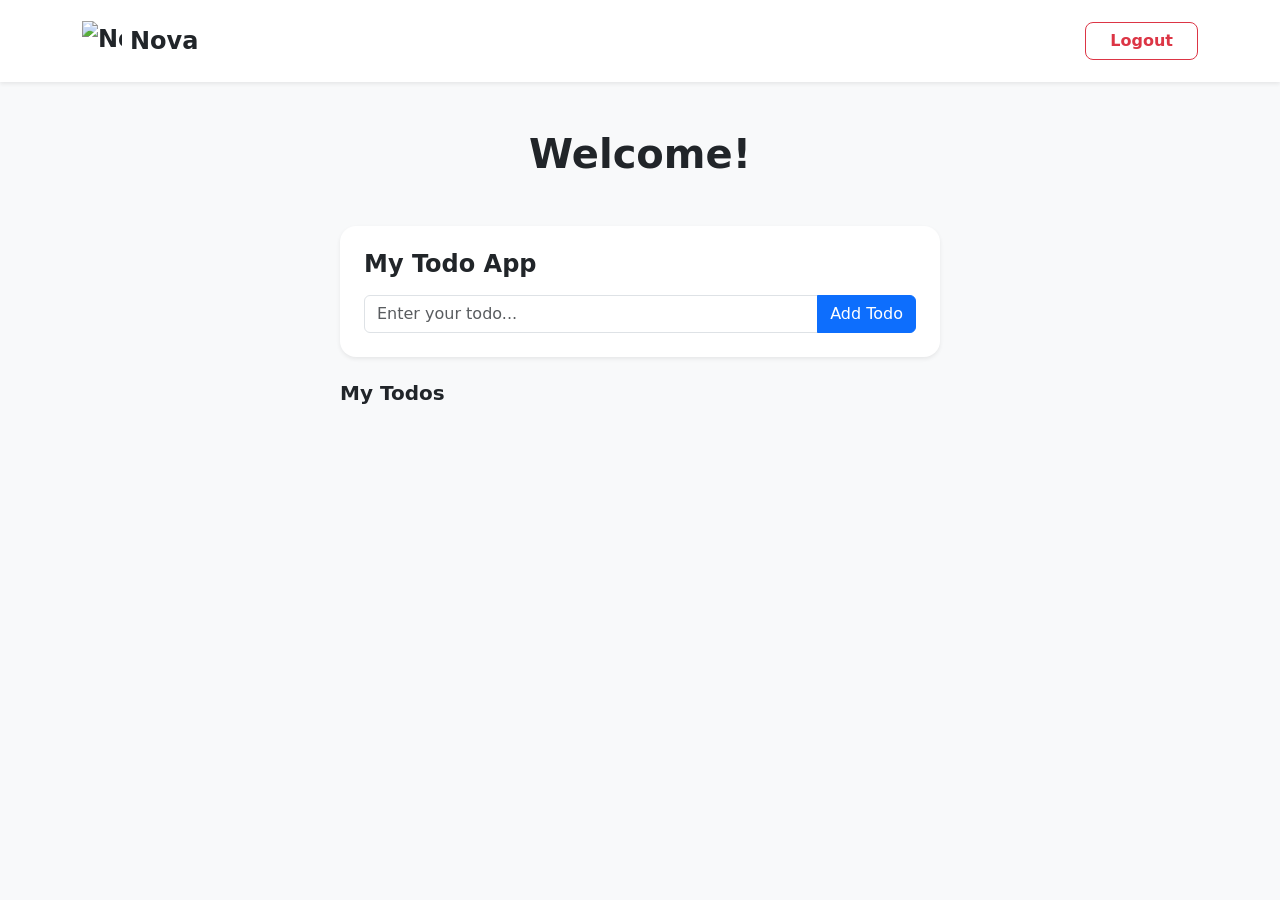
==== dashboard.html @ fa8cd3ab "Add files via upload" ====
<!DOCTYPE html>
<html lang="en">

<head>
    <meta charset="UTF-8">
    <meta name="viewport" content="width=device-width, initial-scale=1.0">

    <title>Dashboard | Nova</title>

    <link href="https://cdn.jsdelivr.net/npm/bootstrap@5.3.8/dist/css/bootstrap.min.css" rel="stylesheet">
</head>

<body class="bg-light">

    <nav class="navbar bg-white shadow-sm py-3">
        <div class="container">

            <a href="dashboard.html"
                class="navbar-brand d-flex align-items-center fw-bold fs-4 text-dark">

                <img src="https://cdn-icons-png.flaticon.com/512/1006/1006771.png"
                    width="40" height="40" alt="Nova Logo" class="me-2">

                Nova

            </a>

            <button id="logout"
                class="btn btn-outline-danger rounded-3 px-4 fw-semibold">

                Logout

            </button>

        </div>
    </nav>


    <main class="container py-5">

        <div class="text-center mb-5">

            <h1 class="fw-bold text-dark" id="greeting-text">
                Welcome!
            </h1>

        </div>


        <div class="card border-0 shadow-sm rounded-4 p-4 mx-auto"
            style="max-width: 600px;">

            <h4 class="fw-bold mb-3">
                My Todo App
            </h4>

            <form id="todo-form">

                <div class="input-group">

                    <input
                        type="text"
                        id="todo-input"
                        class="form-control"
                        placeholder="Enter your todo..."
                        required
                    >

                    <button
                        type="submit"
                        class="btn btn-primary"
                        id="todo-btn">

                        Add Todo

                    </button>

                </div>

            </form>

        </div>


        <div class="mx-auto mt-4" style="max-width: 600px;">

            <h5 class="fw-bold mb-3">
                My Todos
            </h5>

            <ul id="todos-list" class="list-group shadow-sm"></ul>

        </div>

    </main>


    <script type="module" src="./index.js"></script>
    <script type="module" src="./dashboard.js"></script>

</body>

</html>
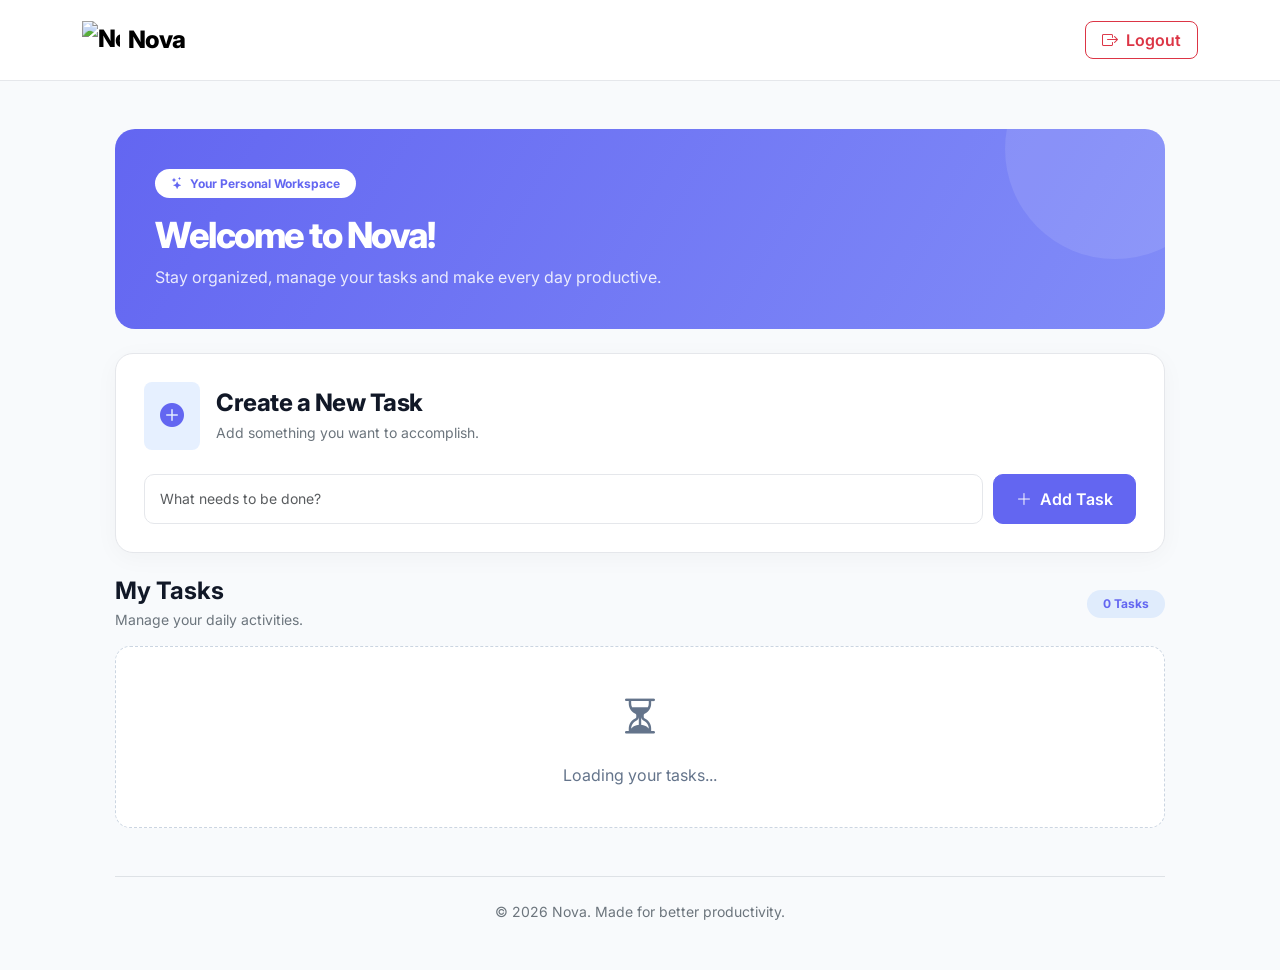
==== commit 88369840: "Revamp dashboard layout and styles Updated the dashboard layout and added new styles for improved us" ====
--- a/dashboard.html
+++ b/dashboard.html
@@ -7,97 +7,197 @@
 
     <title>Dashboard | Nova</title>
 
+    <link rel="icon" type="image/png"
+    href="https://cdn-icons-png.flaticon.com/512/1006/1006771.png">
+    
     <link href="https://cdn.jsdelivr.net/npm/bootstrap@5.3.8/dist/css/bootstrap.min.css" rel="stylesheet">
+
+
+    <link rel="stylesheet" href="style.css">
+
+    <link rel="stylesheet"
+        href="https://cdn.jsdelivr.net/npm/bootstrap-icons@1.13.1/font/bootstrap-icons.min.css">
 </head>
 
-<body class="bg-light">
-
-    <nav class="navbar bg-white shadow-sm py-3">
+<body>
+
+    <!-- Navbar -->
+
+    <nav class="navbar navbar-expand-lg py-3 sticky-top">
+
         <div class="container">
 
-            <a href="dashboard.html"
-                class="navbar-brand d-flex align-items-center fw-bold fs-4 text-dark">
+            <a href="dashboard.html" class="navbar-brand d-flex align-items-center">
 
                 <img src="https://cdn-icons-png.flaticon.com/512/1006/1006771.png"
-                    width="40" height="40" alt="Nova Logo" class="me-2">
+                    class="brand-logo me-2" alt="Nova">
 
                 Nova
 
             </a>
 
-            <button id="logout"
-                class="btn btn-outline-danger rounded-3 px-4 fw-semibold">
-
+            <button class="btn btn-outline-danger rounded-3 px-3 fw-semibold"
+                id="logout">
+
+                <i class="bi bi-box-arrow-right me-1"></i>
                 Logout
 
             </button>
 
         </div>
+
     </nav>
 
 
+    <!-- Main Dashboard -->
+
     <main class="container py-5">
 
-        <div class="text-center mb-5">
-
-            <h1 class="fw-bold text-dark" id="greeting-text">
-                Welcome!
-            </h1>
+        <div class="dashboard-wrapper">
+
+            <!-- Welcome Section -->
+
+            <section class="welcome-section mb-4">
+
+                <div class="position-relative" style="z-index:1;">
+
+                    <span class="badge bg-white text-primary rounded-pill px-3 py-2 mb-3">
+                        <i class="bi bi-stars me-1"></i>
+                        Your Personal Workspace
+                    </span>
+
+                    <h1 id="greeting-text">
+                        Welcome to Nova!
+                    </h1>
+
+                    <p class="mb-0">
+                        Stay organized, manage your tasks and make every day productive.
+                    </p>
+
+                </div>
+
+            </section>
+
+
+            <!-- Todo Input -->
+
+            <section class="todo-card mb-4">
+
+                <div class="d-flex align-items-center mb-4">
+
+                    <div class="bg-primary bg-opacity-10 rounded-3 p-3 me-3">
+
+                        <i class="bi bi-plus-circle-fill text-primary fs-4"></i>
+
+                    </div>
+
+                    <div>
+
+                        <h4 class="mb-1">Create a New Task</h4>
+
+                        <p class="text-secondary small mb-0">
+                            Add something you want to accomplish.
+                        </p>
+
+                    </div>
+
+                </div>
+
+
+                <form id="todo-form">
+
+                    <div class="todo-input-group">
+
+                        <input
+                            type="text"
+                            id="todo-input"
+                            class="form-control"
+                            placeholder="What needs to be done?"
+                            maxlength="250"
+                            required
+                        >
+
+                        <button
+                            type="submit"
+                            class="btn btn-primary add-btn"
+                            id="todo-btn">
+
+                            <i class="bi bi-plus-lg me-1"></i>
+                            Add Task
+
+                        </button>
+
+                    </div>
+
+                </form>
+
+            </section>
+
+
+            <!-- Todo List -->
+
+            <section>
+
+                <div class="d-flex justify-content-between align-items-center mb-3">
+
+                    <div>
+
+                        <h4 class="fw-bold mb-1">
+                            My Tasks
+                        </h4>
+
+                        <p class="text-secondary small mb-0">
+                            Manage your daily activities.
+                        </p>
+
+                    </div>
+
+                    <span class="badge bg-primary bg-opacity-10 text-primary rounded-pill px-3 py-2"
+                        id="todo-count">
+
+                        0 Tasks
+
+                    </span>
+
+                </div>
+
+
+                <div id="todos-list">
+
+                    <div class="empty-state">
+
+                        <i class="bi bi-hourglass-split fs-1"></i>
+
+                        <p class="mt-3 mb-0">
+                            Loading your tasks...
+                        </p>
+
+                    </div>
+
+                </div>
+
+            </section>
+
+
+            <!-- Footer -->
+
+            <footer class="text-center mt-5 pt-4 border-top">
+
+                <p class="text-secondary small mb-0">
+                    © 2026 Nova. Made for better productivity.
+                </p>
+
+            </footer>
 
         </div>
 
-
-        <div class="card border-0 shadow-sm rounded-4 p-4 mx-auto"
-            style="max-width: 600px;">
-
-            <h4 class="fw-bold mb-3">
-                My Todo App
-            </h4>
-
-            <form id="todo-form">
-
-                <div class="input-group">
-
-                    <input
-                        type="text"
-                        id="todo-input"
-                        class="form-control"
-                        placeholder="Enter your todo..."
-                        required
-                    >
-
-                    <button
-                        type="submit"
-                        class="btn btn-primary"
-                        id="todo-btn">
-
-                        Add Todo
-
-                    </button>
-
-                </div>
-
-            </form>
-
-        </div>
-
-
-        <div class="mx-auto mt-4" style="max-width: 600px;">
-
-            <h5 class="fw-bold mb-3">
-                My Todos
-            </h5>
-
-            <ul id="todos-list" class="list-group shadow-sm"></ul>
-
-        </div>
-
     </main>
 
 
     <script type="module" src="./index.js"></script>
+
     <script type="module" src="./dashboard.js"></script>
 
 </body>
 
-</html>+</html>
--- a/style.css
+++ b/style.css
@@ -0,0 +1,238 @@
+@import url('https://fonts.googleapis.com/css2?family=Inter:wght@400;500;600;700;800&display=swap');
+
+:root {
+    --primary: #6366f1;
+    --primary-dark: #4f46e5;
+    --dark: #111827;
+    --secondary: #64748b;
+    --background: #f8fafc;
+    --border: #e5e7eb;
+}
+
+* {
+    font-family: 'Inter', sans-serif;
+}
+
+body {
+    background: var(--background);
+    color: var(--dark);
+    min-height: 100vh;
+}
+
+.btn-primary {
+    background: var(--primary);
+    border-color: var(--primary);
+}
+
+.btn-primary:hover {
+    background: var(--primary-dark);
+    border-color: var(--primary-dark);
+}
+
+.text-primary {
+    color: var(--primary) !important;
+}
+
+.navbar {
+    background: #fff;
+    border-bottom: 1px solid var(--border);
+}
+
+.brand-logo {
+    width: 38px;
+    height: 38px;
+    object-fit: contain;
+}
+
+.navbar-brand {
+    font-size: 24px;
+    font-weight: 800;
+    letter-spacing: -1px;
+}
+
+.dashboard-wrapper {
+    max-width: 1050px;
+    margin: auto;
+}
+
+.welcome-section {
+    background: linear-gradient(120deg, #6366f1, #818cf8);
+    border-radius: 20px;
+    padding: 40px;
+    color: white;
+    position: relative;
+    overflow: hidden;
+}
+
+.welcome-section::after {
+    content: "";
+    position: absolute;
+    width: 220px;
+    height: 220px;
+    border-radius: 50%;
+    background: rgba(255,255,255,.10);
+    right: -60px;
+    top: -90px;
+}
+
+.welcome-section h1 {
+    font-size: clamp(25px, 4vw, 36px);
+    font-weight: 800;
+    letter-spacing: -1.5px;
+}
+
+.welcome-section p {
+    color: rgba(255,255,255,.85);
+}
+
+.todo-card {
+    background: white;
+    border: 1px solid var(--border);
+    border-radius: 18px;
+    padding: 28px;
+    box-shadow: 0 5px 25px rgba(0,0,0,.035);
+}
+
+.todo-card h4 {
+    font-weight: 750;
+    letter-spacing: -.5px;
+}
+
+.form-control {
+    border: 1px solid var(--border);
+    padding: 13px 15px;
+    border-radius: 10px;
+    font-size: 14px;
+}
+
+.form-control:focus {
+    border-color: var(--primary);
+    box-shadow: 0 0 0 3px rgba(99,102,241,.12);
+}
+
+.todo-input-group {
+    display: flex;
+    gap: 10px;
+}
+
+.todo-input-group .form-control {
+    flex: 1;
+}
+
+.add-btn {
+    border-radius: 10px;
+    padding: 12px 22px;
+    font-weight: 600;
+    white-space: nowrap;
+}
+
+.todo-item {
+    background: white;
+    border: 1px solid var(--border);
+    border-radius: 12px;
+    padding: 16px 18px;
+    margin-bottom: 12px;
+    display: flex;
+    align-items: center;
+    justify-content: space-between;
+    gap: 15px;
+    transition: .2s ease;
+}
+
+.todo-item:hover {
+    border-color: #c7d2fe;
+    transform: translateY(-2px);
+    box-shadow: 0 5px 15px rgba(0,0,0,.04);
+}
+
+.todo-name {
+    font-size: 14px;
+    font-weight: 600;
+    overflow-wrap: anywhere;
+}
+
+.delete-btn {
+    border-radius: 8px;
+    flex-shrink: 0;
+}
+
+.empty-state {
+    background: white;
+    border: 1px dashed #cbd5e1;
+    border-radius: 15px;
+    padding: 40px 20px;
+    text-align: center;
+    color: var(--secondary);
+}
+
+.auth-wrapper {
+    min-height: 100vh;
+    display: flex;
+    align-items: center;
+    justify-content: center;
+    padding: 25px 15px;
+    background:
+        radial-gradient(circle at top left, #e0e7ff, transparent 40%),
+        radial-gradient(circle at bottom right, #ede9fe, transparent 40%),
+        #f8fafc;
+}
+
+.auth-card {
+    width: 100%;
+    max-width: 440px;
+    background: white;
+    border: 1px solid rgba(226,232,240,.8);
+    border-radius: 22px;
+    padding: 35px;
+    box-shadow: 0 15px 50px rgba(15,23,42,.07);
+}
+
+.auth-logo {
+    width: 58px;
+    height: 58px;
+    object-fit: contain;
+}
+
+.auth-card h2 {
+    font-weight: 800;
+    letter-spacing: -1px;
+}
+
+.auth-card .btn {
+    padding: 13px;
+    border-radius: 10px;
+    font-weight: 600;
+}
+
+.auth-card label {
+    font-size: 13px;
+}
+
+@media (max-width: 576px) {
+
+    .welcome-section {
+        padding: 28px 22px;
+        border-radius: 16px;
+    }
+
+    .todo-card {
+        padding: 20px 16px;
+    }
+
+    .todo-input-group {
+        flex-direction: column;
+    }
+
+    .add-btn {
+        width: 100%;
+    }
+
+    .auth-card {
+        padding: 27px 21px;
+        border-radius: 18px;
+    }
+
+    .navbar-brand {
+        font-size: 21px;
+    }
+}
